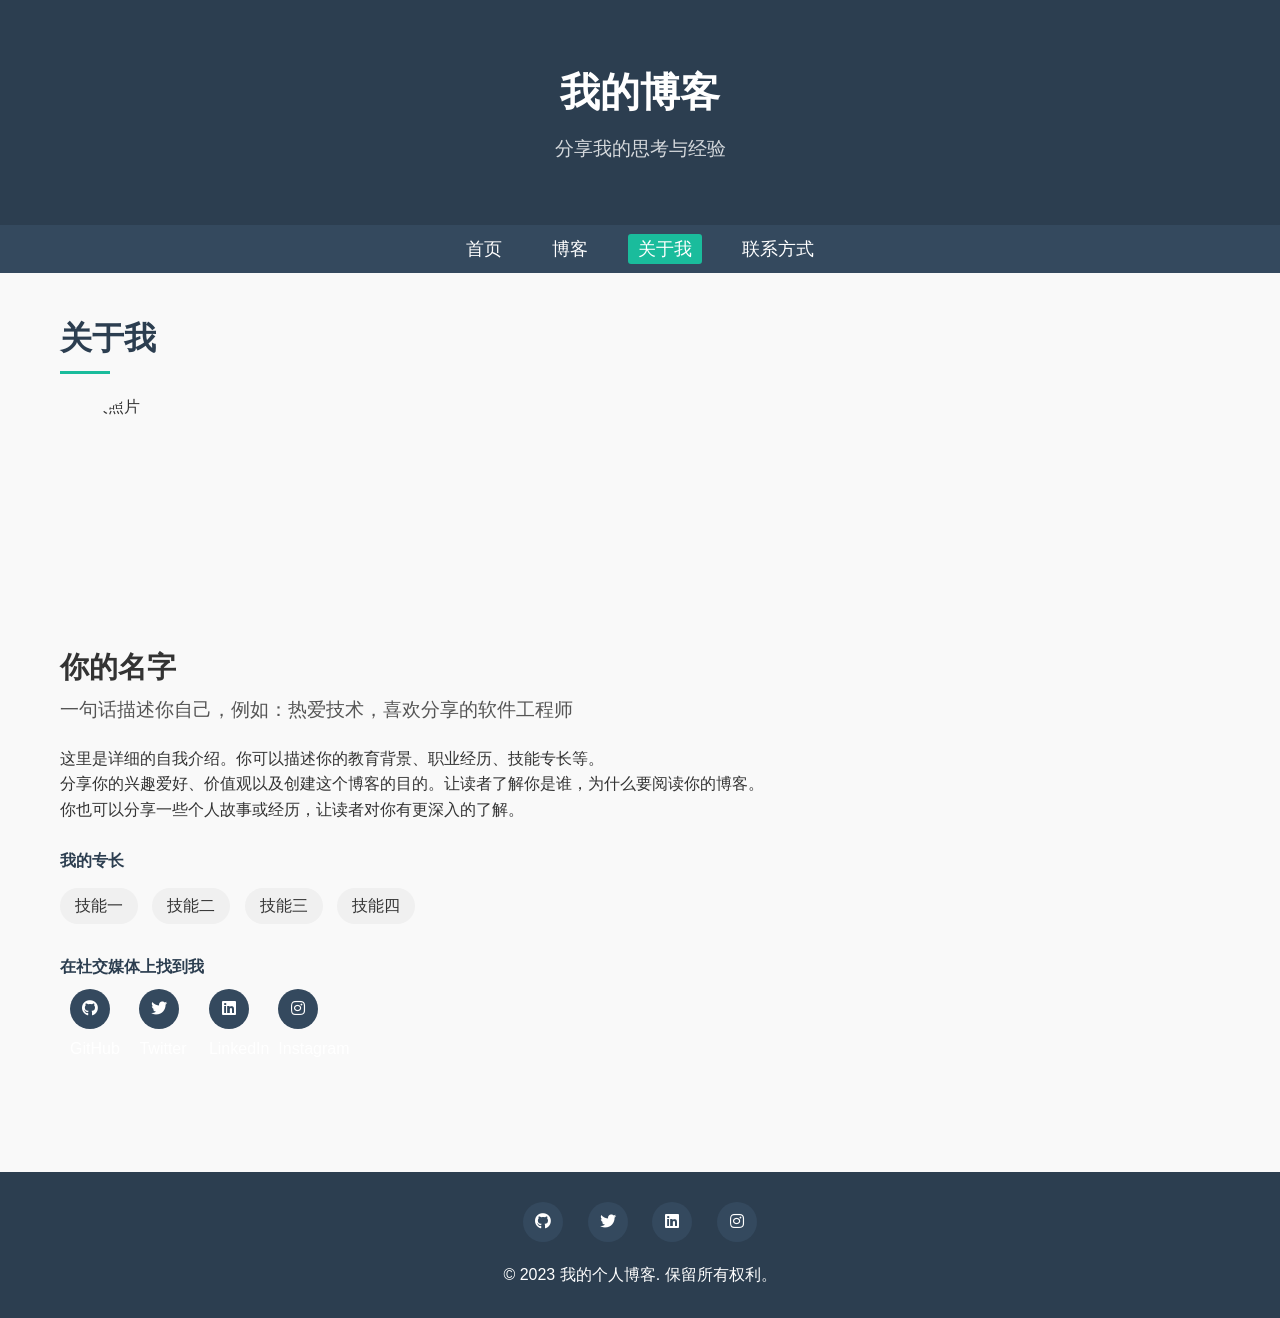
==== about.html @ 9baf67c2 "first commit" ====
<!DOCTYPE html>
<html lang="zh-CN">
<head>
    <meta charset="UTF-8">
    <meta name="viewport" content="width=device-width, initial-scale=1.0">
    <title>我的个人博客 - 关于我</title>
    <link rel="stylesheet" href="css/style.css">
    <link rel="stylesheet" href="https://cdnjs.cloudflare.com/ajax/libs/font-awesome/5.15.3/css/all.min.css">
</head>
<body>
    <header>
        <div class="container">
            <h1>我的博客</h1>
            <p>分享我的思考与经验</p>
        </div>
    </header>
    
    <nav>
        <div class="container">
            <ul>
                <li><a href="index.html">首页</a></li>
                <li><a href="blog.html">博客</a></li>
                <li><a href="about.html" class="active">关于我</a></li>
                <li><a href="contact.html">联系方式</a></li>
            </ul>
        </div>
    </nav>
    
    <main>
        <div class="container">
            <section class="about-page">
                <h2>关于我</h2>
                
                <div class="about-content">
                    <img src="https://via.placeholder.com/300x300" alt="个人照片" class="profile-image">
                    
                    <div class="about-text">
                        <h3>你的名字</h3> <!-- 在这里修改为你的名字 -->
                        <p class="bio">一句话描述你自己，例如：热爱技术，喜欢分享的软件工程师</p> <!-- 在这里修改为你的简介 -->
                        
                        <p>这里是详细的自我介绍。你可以描述你的教育背景、职业经历、技能专长等。</p>
                        <p>分享你的兴趣爱好、价值观以及创建这个博客的目的。让读者了解你是谁，为什么要阅读你的博客。</p>
                        <p>你也可以分享一些个人故事或经历，让读者对你有更深入的了解。</p>
                        
                        <div class="skills">
                            <h4>我的专长</h4>
                            <ul>
                                <li>技能一</li> <!-- 修改为你的技能 -->
                                <li>技能二</li> <!-- 修改为你的技能 -->
                                <li>技能三</li> <!-- 修改为你的技能 -->
                                <li>技能四</li> <!-- 修改为你的技能 -->
                            </ul>
                        </div>
                        
                        <div class="social-links">
                            <h4>在社交媒体上找到我</h4>
                            <a href="#"><i class="fab fa-github"></i> GitHub</a>
                            <a href="#"><i class="fab fa-twitter"></i> Twitter</a>
                            <a href="#"><i class="fab fa-linkedin"></i> LinkedIn</a>
                            <a href="#"><i class="fab fa-instagram"></i> Instagram</a>
                        </div>
                    </div>
                </div>
            </section>
        </div>
    </main>
    
    <footer>
        <div class="container">
            <div class="footer-content">
                <div class="social-links">
                    <a href="#"><i class="fab fa-github"></i></a>
                    <a href="#"><i class="fab fa-twitter"></i></a>
                    <a href="#"><i class="fab fa-linkedin"></i></a>
                    <a href="#"><i class="fab fa-instagram"></i></a>
                </div>
                <p>&copy; 2023 我的个人博客. 保留所有权利。</p>
            </div>
        </div>
    </footer>

    <script src="js/script.js"></script>
</body>
</html>
---- css/style.css ----
/* 基础样式 */
* {
    margin: 0;
    padding: 0;
    box-sizing: border-box;
}

body {
    font-family: 'Segoe UI', Tahoma, Geneva, Verdana, sans-serif;
    line-height: 1.6;
    color: #333;
    background-color: #f9f9f9;
}

a {
    color: #0066cc;
    text-decoration: none;
}

a:hover {
    text-decoration: underline;
    color: #004499;
}

.container {
    max-width: 1200px;
    margin: 0 auto;
    padding: 0 20px;
}

/* 头部样式 */
header {
    background-color: #2c3e50;
    color: white;
    padding: 60px 0;
    text-align: center;
}

header h1 {
    font-size: 2.5rem;
    margin-bottom: 10px;
}

header p {
    font-size: 1.2rem;
    opacity: 0.8;
}

/* 导航栏样式 */
nav {
    background-color: #34495e;
    padding: 10px 0;
    position: sticky;
    top: 0;
    z-index: 100;
}

nav ul {
    list-style: none;
    display: flex;
    justify-content: center;
}

nav ul li {
    margin: 0 15px;
}

nav ul li a {
    color: white;
    font-size: 1.1rem;
    text-decoration: none;
    padding: 5px 10px;
    border-radius: 3px;
    transition: background-color 0.3s;
}

nav ul li a:hover, nav ul li a.active {
    background-color: #1abc9c;
}

/* 主要内容样式 */
main {
    padding: 40px 0;
}

section {
    margin-bottom: 50px;
}

h2 {
    font-size: 2rem;
    margin-bottom: 20px;
    color: #2c3e50;
    position: relative;
    padding-bottom: 10px;
}

h2::after {
    content: "";
    position: absolute;
    bottom: 0;
    left: 0;
    width: 50px;
    height: 3px;
    background-color: #1abc9c;
}

/* 精选文章卡片样式 */
.post-grid {
    display: grid;
    grid-template-columns: repeat(auto-fill, minmax(300px, 1fr));
    gap: 30px;
    margin-top: 30px;
}

.post-card {
    background: white;
    border-radius: 5px;
    overflow: hidden;
    box-shadow: 0 3px 10px rgba(0, 0, 0, 0.1);
    transition: transform 0.3s ease-in-out;
}

.post-card:hover {
    transform: translateY(-5px);
}

.post-card img {
    width: 100%;
    height: 200px;
    object-fit: cover;
}

.post-content {
    padding: 20px;
}

.post-content h3 {
    margin-bottom: 10px;
}

.post-date {
    color: #777;
    font-size: 0.9rem;
    margin-bottom: 10px;
}

.read-more {
    display: inline-block;
    margin-top: 10px;
    color: #1abc9c;
    font-weight: 500;
}

/* 关于我预览样式 */
.about-preview {
    background-color: white;
    border-radius: 5px;
    padding: 30px;
    box-shadow: 0 3px 10px rgba(0, 0, 0, 0.1);
}

.about-content {
    display: flex;
    align-items: center;
    gap: 30px;
    margin-top: 20px;
}

.profile-image {
    width: 150px;
    height: 150px;
    border-radius: 50%;
    object-fit: cover;
}

.btn {
    display: inline-block;
    background-color: #1abc9c;
    color: white;
    padding: 8px 20px;
    border-radius: 3px;
    margin-top: 15px;
    transition: background-color 0.3s;
}

.btn:hover {
    background-color: #16a085;
    text-decoration: none;
}

/* 博客列表样式 */
.post-filters {
    margin-bottom: 30px;
}

.post-filters a {
    margin-right: 15px;
    color: #555;
}

.post-filters a.active {
    color: #1abc9c;
    font-weight: 500;
}

.post-item {
    display: flex;
    background-color: white;
    border-radius: 5px;
    overflow: hidden;
    box-shadow: 0 3px 10px rgba(0, 0, 0, 0.1);
    margin-bottom: 30px;
}

.post-date {
    background-color: #1abc9c;
    color: white;
    padding: 15px;
    text-align: center;
    min-width: 100px;
    display: flex;
    flex-direction: column;
    justify-content: center;
}

.post-date .day {
    font-size: 1.8rem;
    font-weight: bold;
}

.post-date .month {
    font-size: 1rem;
}

.post-date .year {
    font-size: 0.9rem;
    opacity: 0.8;
}

.post-item .post-content {
    padding: 25px;
    flex: 1;
}

.post-meta {
    margin: 10px 0;
    color: #777;
}

.post-meta span {
    margin-right: 15px;
}

/* 分页样式 */
.pagination {
    display: flex;
    justify-content: center;
    margin-top: 40px;
}

.pagination a {
    width: 40px;
    height: 40px;
    line-height: 40px;
    text-align: center;
    border: 1px solid #ddd;
    margin: 0 5px;
    border-radius: 3px;
    color: #555;
    transition: all 0.3s;
}

.pagination a:hover, .pagination a.active {
    background-color: #1abc9c;
    color: white;
    border-color: #1abc9c;
}

.pagination .next {
    width: auto;
    padding: 0 15px;
}

/* 关于页面样式 */
.about-page .about-content {
    flex-direction: column;
    align-items: flex-start;
}

.about-page .profile-image {
    width: 200px;
    height: 200px;
    margin-bottom: 20px;
}

.about-text h3 {
    font-size: 1.8rem;
    margin-bottom: 5px;
}

.about-text .bio {
    font-size: 1.2rem;
    color: #555;
    margin-bottom: 20px;
}

.skills {
    margin: 25px 0;
}

.skills h4, .social-links h4 {
    margin-bottom: 10px;
    color: #2c3e50;
}

.skills ul {
    list-style: none;
}

.skills li {
    display: inline-block;
    background-color: #f0f0f0;
    padding: 5px 15px;
    margin: 5px 10px 5px 0;
    border-radius: 20px;
}

.about-page .social-links a {
    display: inline-block;
    margin-right: 15px;
    margin-bottom: 10px;
}

/* 联系页面样式 */
.contact-content {
    display: grid;
    grid-template-columns: 1fr 2fr;
    gap: 40px;
}

.contact-info ul {
    list-style: none;
    margin: 15px 0 25px;
}

.contact-info li {
    margin-bottom: 15px;
}

.contact-info i {
    width: 25px;
    color: #1abc9c;
}

.contact-form {
    background-color: white;
    padding: 30px;
    border-radius: 5px;
    box-shadow: 0 3px 10px rgba(0, 0, 0, 0.1);
}

.form-group {
    margin-bottom: 20px;
}

.form-group label {
    display: block;
    margin-bottom: 5px;
    font-weight: 500;
}

.form-group input, .form-group textarea {
    width: 100%;
    padding: 10px;
    border: 1px solid #ddd;
    border-radius: 3px;
    font-family: inherit;
}

.form-group textarea {
    resize: vertical;
}

/* 文章页面样式 */
.post-header {
    margin-bottom: 30px;
}

.post-header h2 {
    font-size: 2.5rem;
    margin-bottom: 10px;
}

.post-header .post-meta {
    margin-bottom: 20px;
}

.post-content-full {
    line-height: 1.8;
}

.post-content-full p, .post-content-full ul, .post-content-full ol {
    margin-bottom: 20px;
}

.post-content-full img {
    max-width: 100%;
    height: auto;
    margin: 20px 0;
}

.post-content-full h3 {
    margin-top: 40px;
    margin-bottom: 15px;
}

.post-content-full blockquote {
    border-left: 4px solid #1abc9c;
    padding-left: 20px;
    margin: 20px 0;
    color: #555;
}

.post-footer {
    margin-top: 40px;
    padding-top: 20px;
    border-top: 1px solid #eee;
}

/* 评论区样式 */
.post-comments {
    margin-top: 50px;
}

.post-comments h3 {
    margin-bottom: 20px;
}

.comment {
    background-color: white;
    padding: 20px;
    border-radius: 5px;
    box-shadow: 0 3px 10px rgba(0, 0, 0, 0.1);
    margin-bottom: 20px;
}

.comment-header {
    display: flex;
    justify-content: space-between;
    margin-bottom: 15px;
}

.comment-author {
    font-weight: 500;
}

.comment-date {
    color: #777;
    font-size: 0.9rem;
}

.comment-form {
    background-color: white;
    padding: 30px;
    border-radius: 5px;
    box-shadow: 0 3px 10px rgba(0, 0, 0, 0.1);
    margin-top: 30px;
}

.comment-form h4 {
    margin-bottom: 20px;
}

/* 页脚样式 */
footer {
    background-color: #2c3e50;
    color: white;
    padding: 30px 0;
}

.footer-content {
    display: flex;
    flex-direction: column;
    align-items: center;
    text-align: center;
}

.social-links {
    margin-bottom: 20px;
}

.social-links a {
    display: inline-block;
    width: 40px;
    height: 40px;
    line-height: 40px;
    border-radius: 50%;
    background-color: #34495e;
    color: white;
    text-align: center;
    margin: 0 10px;
    transition: background-color 0.3s;
}

.social-links a:hover {
    background-color: #1abc9c;
}

/* 响应式布局 */
@media (max-width: 768px) {
    nav ul {
        flex-wrap: wrap;
    }
    
    .about-content {
        flex-direction: column;
        align-items: center;
        text-align: center;
    }
    
    .contact-content {
        grid-template-columns: 1fr;
    }
    
    .post-item {
        flex-direction: column;
    }
    
    .post-date {
        padding: 10px;
        flex-direction: row;
        justify-content: center;
        gap: 10px;
    }
    
    .post-date .day, .post-date .month, .post-date .year {
        font-size: 1rem;
    }
}

@media (max-width: 480px) {
    header {
        padding: 30px 0;
    }
    
    header h1 {
        font-size: 2rem;
    }
    
    h2 {
        font-size: 1.5rem;
    }
    
    .post-grid {
        grid-template-columns: 1fr;
    }
}
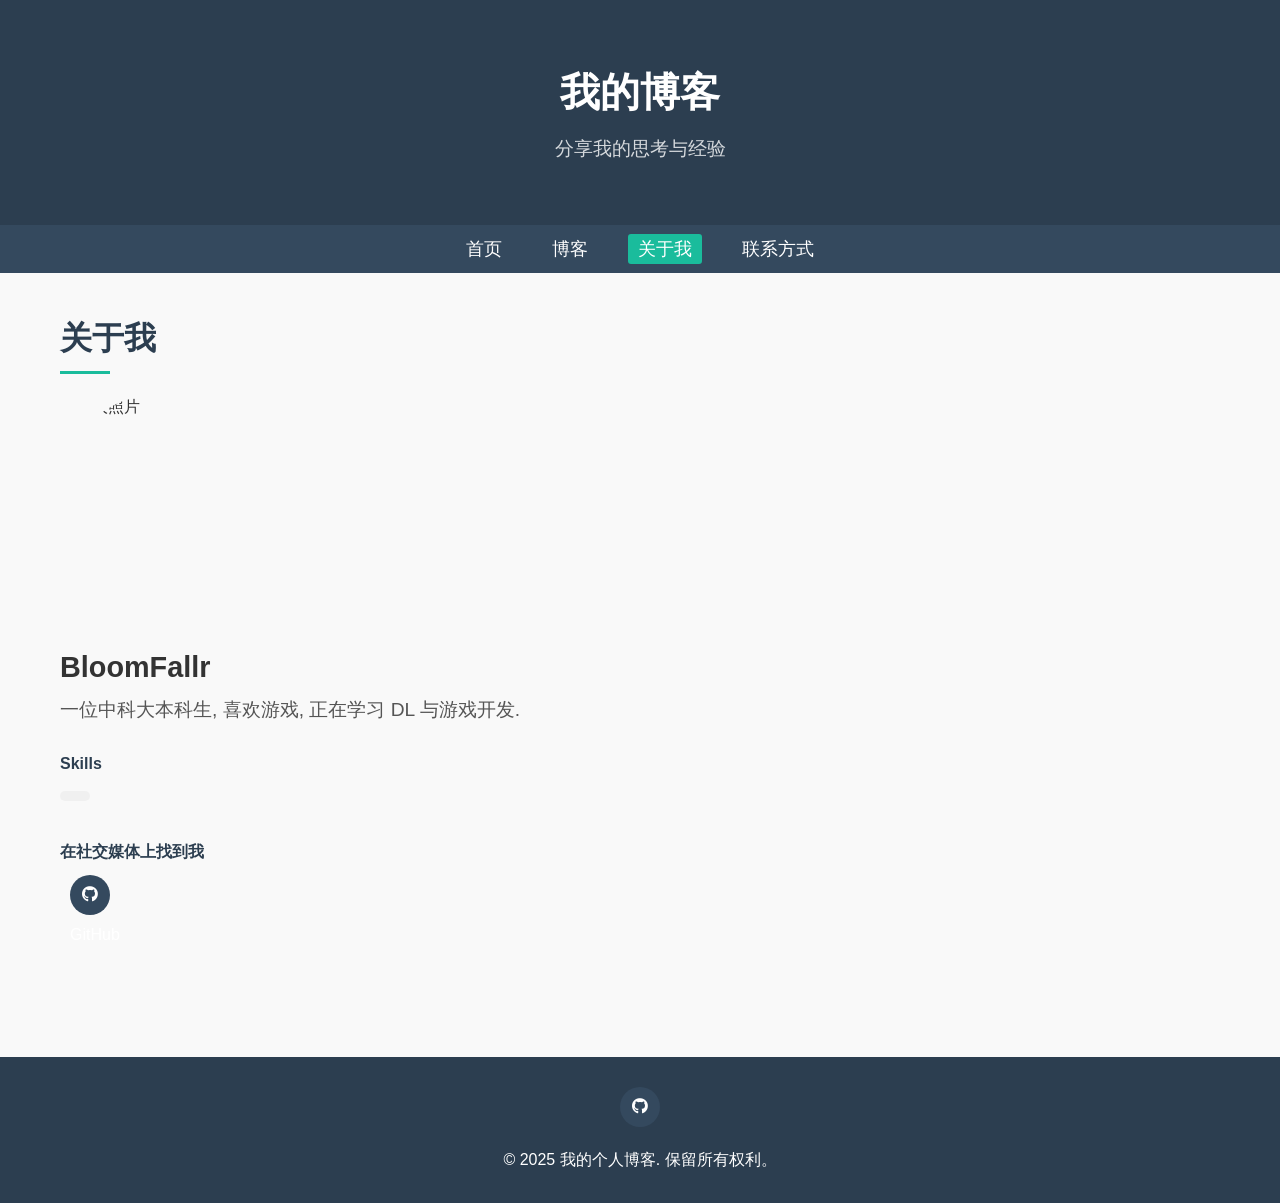
==== commit be6adba2: "update about page" ====
--- a/about.html
+++ b/about.html
@@ -35,29 +35,19 @@
                     <img src="https://via.placeholder.com/300x300" alt="个人照片" class="profile-image">
                     
                     <div class="about-text">
-                        <h3>你的名字</h3> <!-- 在这里修改为你的名字 -->
-                        <p class="bio">一句话描述你自己，例如：热爱技术，喜欢分享的软件工程师</p> <!-- 在这里修改为你的简介 -->
-                        
-                        <p>这里是详细的自我介绍。你可以描述你的教育背景、职业经历、技能专长等。</p>
-                        <p>分享你的兴趣爱好、价值观以及创建这个博客的目的。让读者了解你是谁，为什么要阅读你的博客。</p>
-                        <p>你也可以分享一些个人故事或经历，让读者对你有更深入的了解。</p>
+                        <h3>BloomFallr</h3> <!-- 在这里修改为你的名字 -->
+                        <p class="bio">一位中科大本科生, 喜欢游戏, 正在学习 DL 与游戏开发.</p> <!-- 在这里修改为你的简介 -->
                         
                         <div class="skills">
-                            <h4>我的专长</h4>
+                            <h4>Skills</h4>
                             <ul>
-                                <li>技能一</li> <!-- 修改为你的技能 -->
-                                <li>技能二</li> <!-- 修改为你的技能 -->
-                                <li>技能三</li> <!-- 修改为你的技能 -->
-                                <li>技能四</li> <!-- 修改为你的技能 -->
+                                <li></li> <!-- 修改为你的技能 -->
                             </ul>
                         </div>
                         
                         <div class="social-links">
                             <h4>在社交媒体上找到我</h4>
-                            <a href="#"><i class="fab fa-github"></i> GitHub</a>
-                            <a href="#"><i class="fab fa-twitter"></i> Twitter</a>
-                            <a href="#"><i class="fab fa-linkedin"></i> LinkedIn</a>
-                            <a href="#"><i class="fab fa-instagram"></i> Instagram</a>
+                            <a href="https://github.com/BloomFallr"><i class="fab fa-github"></i> GitHub</a>
                         </div>
                     </div>
                 </div>
@@ -69,12 +59,9 @@
         <div class="container">
             <div class="footer-content">
                 <div class="social-links">
-                    <a href="#"><i class="fab fa-github"></i></a>
-                    <a href="#"><i class="fab fa-twitter"></i></a>
-                    <a href="#"><i class="fab fa-linkedin"></i></a>
-                    <a href="#"><i class="fab fa-instagram"></i></a>
+                    <a href="https://github.com/BloomFallr"><i class="fab fa-github"></i></a>
                 </div>
-                <p>&copy; 2023 我的个人博客. 保留所有权利。</p>
+                <p>&copy; 2025 我的个人博客. 保留所有权利。</p>
             </div>
         </div>
     </footer>
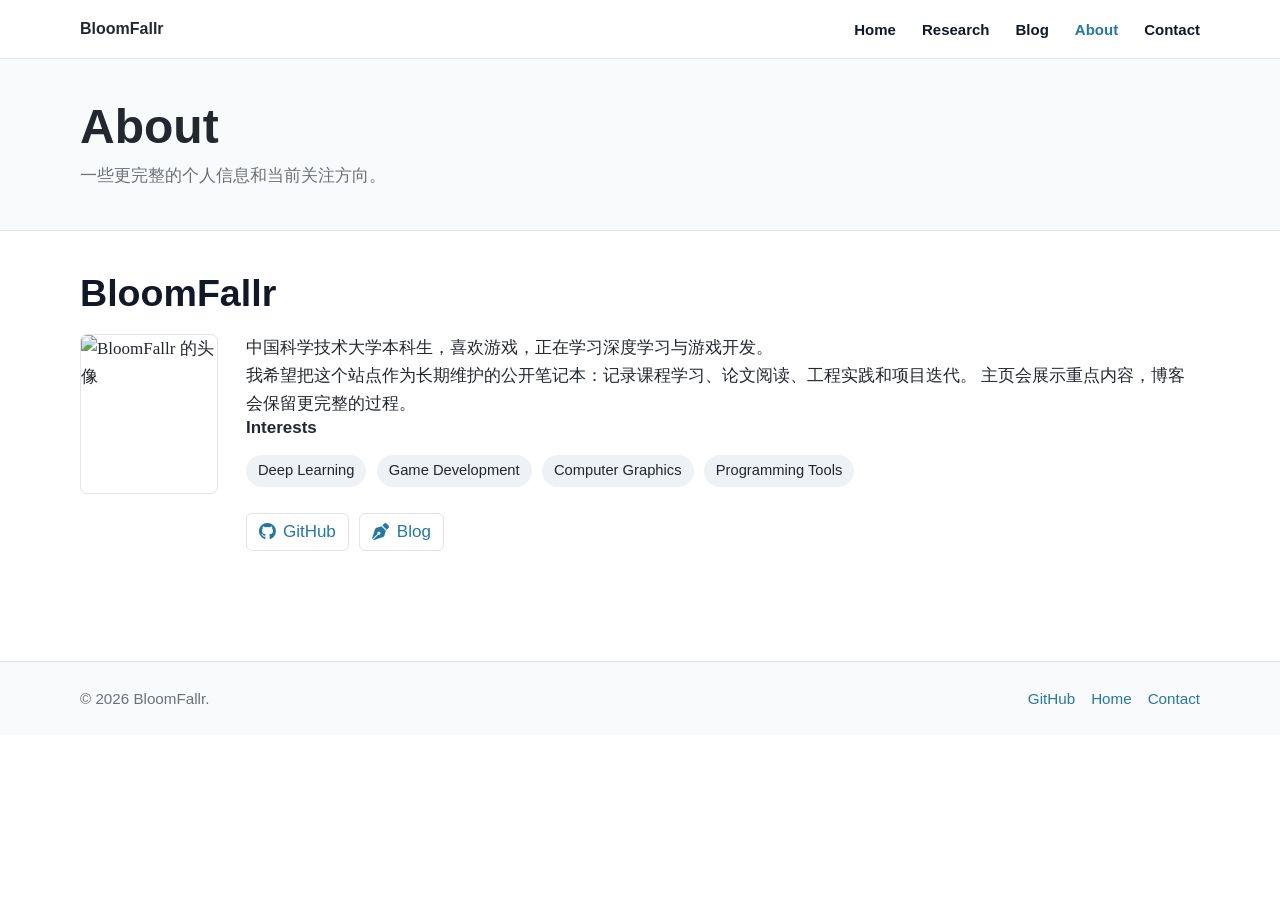
==== commit 540ac5c3: "refactor the whole website" ====
--- a/about.html
+++ b/about.html
@@ -3,65 +3,74 @@
 <head>
     <meta charset="UTF-8">
     <meta name="viewport" content="width=device-width, initial-scale=1.0">
-    <title>我的个人博客 - 关于我</title>
+    <title>About | BloomFallr</title>
+    <meta name="description" content="关于 BloomFallr 的简介、兴趣方向与链接。">
     <link rel="stylesheet" href="css/style.css">
     <link rel="stylesheet" href="https://cdnjs.cloudflare.com/ajax/libs/font-awesome/5.15.3/css/all.min.css">
 </head>
 <body>
-    <header>
-        <div class="container">
-            <h1>我的博客</h1>
-            <p>分享我的思考与经验</p>
-        </div>
-    </header>
-    
-    <nav>
-        <div class="container">
+    <nav class="site-nav" aria-label="Main navigation">
+        <div class="container nav-inner">
+            <a class="brand" href="index.html">BloomFallr</a>
             <ul>
-                <li><a href="index.html">首页</a></li>
-                <li><a href="blog.html">博客</a></li>
-                <li><a href="about.html" class="active">关于我</a></li>
-                <li><a href="contact.html">联系方式</a></li>
+                <li><a href="index.html">Home</a></li>
+                <li><a href="index.html#research">Research</a></li>
+                <li><a href="blog.html">Blog</a></li>
+                <li><a href="about.html" class="active">About</a></li>
+                <li><a href="contact.html">Contact</a></li>
             </ul>
         </div>
     </nav>
-    
+
+    <header>
+        <div class="container">
+            <h1>About</h1>
+            <p>一些更完整的个人信息和当前关注方向。</p>
+        </div>
+    </header>
+
     <main>
         <div class="container">
             <section class="about-page">
-                <h2>关于我</h2>
-                
+                <h2>BloomFallr</h2>
+
                 <div class="about-content">
-                    <img src="https://via.placeholder.com/300x300" alt="个人照片" class="profile-image">
-                    
+                    <img src="https://github.com/BloomFallr.png" alt="BloomFallr 的头像" class="profile-image">
+
                     <div class="about-text">
-                        <h3>BloomFallr</h3> <!-- 在这里修改为你的名字 -->
-                        <p class="bio">一位中科大本科生, 喜欢游戏, 正在学习 DL 与游戏开发.</p> <!-- 在这里修改为你的简介 -->
-                        
+                        <p class="bio">中国科学技术大学本科生，喜欢游戏，正在学习深度学习与游戏开发。</p>
+                        <p>
+                            我希望把这个站点作为长期维护的公开笔记本：记录课程学习、论文阅读、工程实践和项目迭代。
+                            主页会展示重点内容，博客会保留更完整的过程。
+                        </p>
+
                         <div class="skills">
-                            <h4>Skills</h4>
+                            <h4>Interests</h4>
                             <ul>
-                                <li></li> <!-- 修改为你的技能 -->
+                                <li>Deep Learning</li>
+                                <li>Game Development</li>
+                                <li>Computer Graphics</li>
+                                <li>Programming Tools</li>
                             </ul>
                         </div>
-                        
+
                         <div class="social-links">
-                            <h4>在社交媒体上找到我</h4>
-                            <a href="https://github.com/BloomFallr"><i class="fab fa-github"></i> GitHub</a>
+                            <a href="https://github.com/BloomFallr" target="_blank" rel="noopener"><i class="fab fa-github"></i> GitHub</a>
+                            <a href="blog.html"><i class="fas fa-pen-nib"></i> Blog</a>
                         </div>
                     </div>
                 </div>
             </section>
         </div>
     </main>
-    
+
     <footer>
-        <div class="container">
-            <div class="footer-content">
-                <div class="social-links">
-                    <a href="https://github.com/BloomFallr"><i class="fab fa-github"></i></a>
-                </div>
-                <p>&copy; 2025 我的个人博客. 保留所有权利。</p>
+        <div class="container footer-content">
+            <p>&copy; 2026 BloomFallr.</p>
+            <div class="footer-links">
+                <a href="https://github.com/BloomFallr" target="_blank" rel="noopener">GitHub</a>
+                <a href="index.html">Home</a>
+                <a href="contact.html">Contact</a>
             </div>
         </div>
     </footer>
--- a/css/style.css
+++ b/css/style.css
@@ -1,558 +1,802 @@
-/* 基础样式 */
 * {
+    box-sizing: border-box;
     margin: 0;
     padding: 0;
-    box-sizing: border-box;
+}
+
+:root {
+    --ink: #23272f;
+    --muted: #6c7179;
+    --soft: #eef2f5;
+    --line: #dfe5ea;
+    --link: #2477a8;
+    --link-dark: #185a80;
+    --accent: #2d6a4f;
+    --paper: #ffffff;
+    --wash: #f8fafb;
+    --date: #315f8c;
+}
+
+html {
+    scroll-behavior: smooth;
 }
 
 body {
-    font-family: 'Segoe UI', Tahoma, Geneva, Verdana, sans-serif;
-    line-height: 1.6;
-    color: #333;
-    background-color: #f9f9f9;
+    min-width: 320px;
+    color: var(--ink);
+    background: var(--paper);
+    font-family: Georgia, "Times New Roman", "Noto Serif SC", "Songti SC", serif;
+    font-size: 17px;
+    line-height: 1.65;
 }
 
 a {
-    color: #0066cc;
+    color: var(--link);
     text-decoration: none;
 }
 
-a:hover {
+a:hover,
+a:focus {
+    color: var(--link-dark);
     text-decoration: underline;
-    color: #004499;
+}
+
+img {
+    max-width: 100%;
+    display: block;
 }
 
 .container {
-    max-width: 1200px;
+    width: min(100% - 40px, 1120px);
     margin: 0 auto;
-    padding: 0 20px;
-}
-
-/* 头部样式 */
-header {
-    background-color: #2c3e50;
-    color: white;
-    padding: 60px 0;
-    text-align: center;
-}
-
-header h1 {
-    font-size: 2.5rem;
-    margin-bottom: 10px;
-}
-
-header p {
-    font-size: 1.2rem;
-    opacity: 0.8;
-}
-
-/* 导航栏样式 */
+}
+
+.site-nav,
 nav {
-    background-color: #34495e;
-    padding: 10px 0;
     position: sticky;
     top: 0;
     z-index: 100;
+    border-bottom: 1px solid var(--line);
+    background: rgba(255, 255, 255, 0.96);
+    backdrop-filter: blur(12px);
+}
+
+.nav-inner,
+nav .container {
+    min-height: 58px;
+    display: flex;
+    align-items: center;
+    justify-content: space-between;
+    gap: 24px;
+}
+
+.brand {
+    color: var(--ink);
+    font-family: "Segoe UI", Arial, sans-serif;
+    font-size: 16px;
+    font-weight: 700;
+    letter-spacing: 0;
 }
 
 nav ul {
     list-style: none;
     display: flex;
+    align-items: center;
+    justify-content: flex-end;
+    flex-wrap: wrap;
+    gap: 8px 26px;
+}
+
+nav li {
+    line-height: 1;
+}
+
+nav a {
+    display: inline-flex;
+    align-items: center;
+    min-height: 38px;
+    color: #111827;
+    font-family: "Segoe UI", Arial, sans-serif;
+    font-size: 15px;
+    font-weight: 600;
+}
+
+nav a.active {
+    color: var(--link);
+}
+
+header {
+    border-bottom: 1px solid var(--line);
+    background: var(--wash);
+    padding: 40px 0;
+}
+
+header h1 {
+    color: var(--ink);
+    font-family: "Segoe UI", Arial, sans-serif;
+    font-size: clamp(2rem, 4vw, 3rem);
+    line-height: 1.15;
+    margin-bottom: 8px;
+}
+
+header p {
+    color: var(--muted);
+    font-family: "Segoe UI", Arial, sans-serif;
+    font-size: 1.05rem;
+}
+
+main {
+    padding: 40px 0 54px;
+}
+
+.academic-home {
+    padding-top: 42px;
+}
+
+.profile-section {
+    display: grid;
+    grid-template-columns: 180px minmax(0, 1fr);
+    gap: 34px;
+    align-items: start;
+    margin-bottom: 42px;
+}
+
+.portrait-wrap {
+    width: 180px;
+    padding: 6px;
+    border: 1px solid var(--line);
+    border-radius: 7px;
+    background: var(--paper);
+}
+
+.portrait {
+    width: 100%;
+    aspect-ratio: 1;
+    object-fit: cover;
+    border-radius: 4px;
+    background: var(--soft);
+}
+
+.profile-copy {
+    padding-top: 16px;
+}
+
+.eyebrow {
+    color: var(--accent);
+    font-family: "Segoe UI", Arial, sans-serif;
+    font-size: 0.85rem;
+    font-weight: 700;
+    text-transform: uppercase;
+    margin-bottom: 4px;
+}
+
+h1,
+h2,
+h3,
+h4 {
+    color: var(--ink);
+    font-family: "Segoe UI", Arial, "Noto Sans SC", sans-serif;
+    line-height: 1.2;
+    letter-spacing: 0;
+}
+
+h1 {
+    color: #3583ad;
+    font-size: clamp(2.4rem, 6vw, 4.2rem);
+    font-weight: 750;
+    margin-bottom: 6px;
+}
+
+.role {
+    color: var(--muted);
+    font-family: "Segoe UI", Arial, "Noto Sans SC", sans-serif;
+    font-size: 1.15rem;
+    margin-bottom: 10px;
+}
+
+.profile-links {
+    display: flex;
+    align-items: center;
+    flex-wrap: wrap;
+    gap: 7px;
+    margin: 10px 0 20px;
+}
+
+.profile-links a {
+    width: 32px;
+    height: 32px;
+    display: inline-flex;
+    align-items: center;
     justify-content: center;
-}
-
-nav ul li {
-    margin: 0 15px;
-}
-
-nav ul li a {
-    color: white;
-    font-size: 1.1rem;
+    border-radius: 6px;
+    color: #ffffff;
+    background: #3583ad;
+    font-size: 17px;
+}
+
+.profile-links a:hover,
+.profile-links a:focus {
+    background: var(--link-dark);
     text-decoration: none;
-    padding: 5px 10px;
-    border-radius: 3px;
-    transition: background-color 0.3s;
-}
-
-nav ul li a:hover, nav ul li a.active {
-    background-color: #1abc9c;
-}
-
-/* 主要内容样式 */
-main {
-    padding: 40px 0;
+}
+
+.profile-copy p {
+    max-width: 920px;
+    color: #555c64;
+    margin-bottom: 13px;
+}
+
+.section-block {
+    margin-top: 28px;
+    padding-top: 8px;
 }
 
 section {
-    margin-bottom: 50px;
+    margin-bottom: 42px;
 }
 
 h2 {
-    font-size: 2rem;
-    margin-bottom: 20px;
-    color: #2c3e50;
-    position: relative;
-    padding-bottom: 10px;
-}
-
-h2::after {
+    color: #111827;
+    font-size: clamp(1.75rem, 3vw, 2.35rem);
+    font-weight: 750;
+    margin-bottom: 12px;
+}
+
+.section-note {
+    color: var(--muted);
+    margin-bottom: 12px;
+}
+
+.news-list,
+.writing-list {
+    display: grid;
+    gap: 7px;
+}
+
+.news-item,
+.writing-item {
+    display: grid;
+    grid-template-columns: 108px minmax(0, 1fr);
+    gap: 16px;
+    align-items: baseline;
+}
+
+.news-item time {
+    display: inline-flex;
+    align-items: center;
+    justify-content: center;
+    width: 88px;
+    min-height: 28px;
+    border-radius: 4px;
+    color: #ffffff;
+    background: var(--date);
+    font-family: "Segoe UI", Arial, sans-serif;
+    font-size: 0.92rem;
+    font-weight: 700;
+}
+
+.news-item p,
+.writing-item p {
+    color: #5c626a;
+}
+
+.focus-list {
+    display: grid;
+    gap: 22px;
+    margin-top: 16px;
+}
+
+.focus-item {
+    display: grid;
+    grid-template-columns: 300px minmax(0, 1fr);
+    gap: 26px;
+    align-items: start;
+}
+
+.focus-thumb {
+    min-height: 150px;
+    display: flex;
+    align-items: center;
+    justify-content: center;
+    overflow: hidden;
+    border: 1px solid var(--line);
+    border-radius: 7px;
+    color: rgba(255, 255, 255, 0.92);
+    font-family: "Segoe UI", Arial, sans-serif;
+    font-size: 2.5rem;
+    font-weight: 800;
+}
+
+.dl-thumb {
+    background:
+        linear-gradient(135deg, rgba(36, 119, 168, 0.92), rgba(45, 106, 79, 0.88)),
+        repeating-linear-gradient(90deg, transparent 0 18px, rgba(255, 255, 255, 0.22) 18px 20px);
+}
+
+.game-thumb {
+    background:
+        linear-gradient(135deg, rgba(99, 102, 241, 0.86), rgba(217, 119, 6, 0.78)),
+        radial-gradient(circle at 30% 35%, rgba(255, 255, 255, 0.36), transparent 28%);
+}
+
+.focus-item h3,
+.writing-item h3 {
+    font-size: 1.18rem;
+    margin-bottom: 4px;
+}
+
+.meta {
+    color: var(--muted);
+    font-style: italic;
+    margin-bottom: 6px;
+}
+
+.item-links {
+    display: flex;
+    flex-wrap: wrap;
+    gap: 0;
+    margin-top: 8px;
+}
+
+.item-links a {
+    font-family: "Segoe UI", Arial, sans-serif;
+}
+
+.item-links a::after {
+    content: "|";
+    color: #98a1aa;
+    padding: 0 9px;
+}
+
+.item-links a:last-child::after {
     content: "";
-    position: absolute;
-    bottom: 0;
-    left: 0;
-    width: 50px;
-    height: 3px;
-    background-color: #1abc9c;
-}
-
-/* 精选文章卡片样式 */
+    padding: 0;
+}
+
+.writing-item time {
+    color: var(--muted);
+    font-family: "Segoe UI", Arial, sans-serif;
+    font-size: 0.95rem;
+}
+
+footer {
+    border-top: 1px solid var(--line);
+    background: var(--wash);
+    color: var(--muted);
+    padding: 24px 0;
+}
+
+.footer-content {
+    display: flex;
+    align-items: center;
+    justify-content: space-between;
+    gap: 18px;
+    font-family: "Segoe UI", Arial, sans-serif;
+    font-size: 0.95rem;
+}
+
+.footer-links {
+    display: flex;
+    flex-wrap: wrap;
+    gap: 16px;
+}
+
+.social-links {
+    display: flex;
+    flex-wrap: wrap;
+    gap: 10px;
+    margin: 14px 0;
+}
+
+.social-links a {
+    display: inline-flex;
+    align-items: center;
+    justify-content: center;
+    gap: 8px;
+    min-height: 38px;
+    padding: 0 12px;
+    border: 1px solid var(--line);
+    border-radius: 6px;
+    background: #ffffff;
+    font-family: "Segoe UI", Arial, sans-serif;
+}
+
 .post-grid {
     display: grid;
-    grid-template-columns: repeat(auto-fill, minmax(300px, 1fr));
-    gap: 30px;
-    margin-top: 30px;
+    grid-template-columns: repeat(auto-fit, minmax(260px, 1fr));
+    gap: 22px;
+    margin-top: 20px;
+}
+
+.post-card,
+.about-preview,
+.contact-form,
+.comment,
+.comment-form {
+    border: 1px solid var(--line);
+    border-radius: 7px;
+    background: var(--paper);
+    box-shadow: 0 8px 24px rgba(17, 24, 39, 0.05);
 }
 
 .post-card {
-    background: white;
-    border-radius: 5px;
     overflow: hidden;
-    box-shadow: 0 3px 10px rgba(0, 0, 0, 0.1);
-    transition: transform 0.3s ease-in-out;
-}
-
-.post-card:hover {
-    transform: translateY(-5px);
 }
 
 .post-card img {
     width: 100%;
-    height: 200px;
+    height: 190px;
     object-fit: cover;
 }
 
-.post-content {
-    padding: 20px;
+.post-content,
+.contact-form,
+.comment,
+.comment-form,
+.about-preview {
+    padding: 22px;
 }
 
 .post-content h3 {
-    margin-bottom: 10px;
+    margin-bottom: 8px;
 }
 
 .post-date {
-    color: #777;
-    font-size: 0.9rem;
-    margin-bottom: 10px;
-}
-
-.read-more {
-    display: inline-block;
-    margin-top: 10px;
-    color: #1abc9c;
-    font-weight: 500;
-}
-
-/* 关于我预览样式 */
-.about-preview {
-    background-color: white;
-    border-radius: 5px;
-    padding: 30px;
-    box-shadow: 0 3px 10px rgba(0, 0, 0, 0.1);
+    color: var(--muted);
+    font-family: "Segoe UI", Arial, sans-serif;
+    font-size: 0.95rem;
+    margin-bottom: 8px;
+}
+
+.read-more,
+.btn {
+    display: inline-flex;
+    align-items: center;
+    justify-content: center;
+    min-height: 38px;
+    border: 0;
+    border-radius: 6px;
+    color: #ffffff;
+    background: var(--link);
+    padding: 0 16px;
+    font-family: "Segoe UI", Arial, sans-serif;
+    font-size: 0.95rem;
+    font-weight: 700;
+    cursor: pointer;
+}
+
+.read-more:hover,
+.btn:hover {
+    color: #ffffff;
+    background: var(--link-dark);
+    text-decoration: none;
 }
 
 .about-content {
     display: flex;
-    align-items: center;
-    gap: 30px;
-    margin-top: 20px;
+    align-items: flex-start;
+    gap: 28px;
+    margin-top: 18px;
 }
 
 .profile-image {
-    width: 150px;
-    height: 150px;
-    border-radius: 50%;
+    width: 160px;
+    height: 160px;
+    border-radius: 7px;
     object-fit: cover;
-}
-
-.btn {
-    display: inline-block;
-    background-color: #1abc9c;
-    color: white;
-    padding: 8px 20px;
-    border-radius: 3px;
-    margin-top: 15px;
-    transition: background-color 0.3s;
-}
-
-.btn:hover {
-    background-color: #16a085;
-    text-decoration: none;
-}
-
-/* 博客列表样式 */
+    border: 1px solid var(--line);
+}
+
 .post-filters {
-    margin-bottom: 30px;
+    margin-bottom: 24px;
+    color: var(--muted);
 }
 
 .post-filters a {
-    margin-right: 15px;
-    color: #555;
+    margin-left: 10px;
 }
 
 .post-filters a.active {
-    color: #1abc9c;
-    font-weight: 500;
+    color: var(--link-dark);
+    font-weight: 700;
+}
+
+.post-list {
+    display: grid;
+    gap: 18px;
 }
 
 .post-item {
-    display: flex;
-    background-color: white;
-    border-radius: 5px;
+    display: grid;
+    grid-template-columns: 108px minmax(0, 1fr);
+    border: 1px solid var(--line);
+    border-radius: 7px;
+    background: var(--paper);
     overflow: hidden;
-    box-shadow: 0 3px 10px rgba(0, 0, 0, 0.1);
-    margin-bottom: 30px;
-}
-
-.post-date {
-    background-color: #1abc9c;
-    color: white;
-    padding: 15px;
-    text-align: center;
-    min-width: 100px;
+}
+
+.post-item .post-date {
+    min-height: 100%;
     display: flex;
     flex-direction: column;
+    align-items: center;
     justify-content: center;
+    gap: 0;
+    color: #ffffff;
+    background: var(--date);
+    margin: 0;
+    padding: 14px;
 }
 
 .post-date .day {
     font-size: 1.8rem;
-    font-weight: bold;
-}
-
-.post-date .month {
-    font-size: 1rem;
-}
-
+    font-weight: 800;
+}
+
+.post-date .month,
 .post-date .year {
-    font-size: 0.9rem;
-    opacity: 0.8;
-}
-
-.post-item .post-content {
-    padding: 25px;
-    flex: 1;
+    font-size: 0.92rem;
 }
 
 .post-meta {
-    margin: 10px 0;
-    color: #777;
+    color: var(--muted);
+    font-family: "Segoe UI", Arial, sans-serif;
+    font-size: 0.94rem;
+    margin: 8px 0;
 }
 
 .post-meta span {
-    margin-right: 15px;
-}
-
-/* 分页样式 */
+    margin-right: 14px;
+}
+
 .pagination {
     display: flex;
     justify-content: center;
-    margin-top: 40px;
+    flex-wrap: wrap;
+    gap: 8px;
+    margin-top: 30px;
 }
 
 .pagination a {
-    width: 40px;
-    height: 40px;
-    line-height: 40px;
-    text-align: center;
-    border: 1px solid #ddd;
-    margin: 0 5px;
-    border-radius: 3px;
-    color: #555;
-    transition: all 0.3s;
-}
-
-.pagination a:hover, .pagination a.active {
-    background-color: #1abc9c;
-    color: white;
-    border-color: #1abc9c;
-}
-
-.pagination .next {
-    width: auto;
-    padding: 0 15px;
-}
-
-/* 关于页面样式 */
-.about-page .about-content {
-    flex-direction: column;
-    align-items: flex-start;
-}
-
-.about-page .profile-image {
-    width: 200px;
-    height: 200px;
-    margin-bottom: 20px;
-}
-
-.about-text h3 {
-    font-size: 1.8rem;
-    margin-bottom: 5px;
-}
-
-.about-text .bio {
-    font-size: 1.2rem;
-    color: #555;
-    margin-bottom: 20px;
-}
-
-.skills {
-    margin: 25px 0;
-}
-
-.skills h4, .social-links h4 {
-    margin-bottom: 10px;
-    color: #2c3e50;
-}
-
+    min-width: 38px;
+    min-height: 38px;
+    display: inline-flex;
+    align-items: center;
+    justify-content: center;
+    border: 1px solid var(--line);
+    border-radius: 6px;
+    background: #ffffff;
+    font-family: "Segoe UI", Arial, sans-serif;
+}
+
+.pagination a.active,
+.pagination a:hover {
+    color: #ffffff;
+    background: var(--link);
+    text-decoration: none;
+}
+
+.contact-content {
+    display: grid;
+    grid-template-columns: minmax(220px, 0.8fr) minmax(300px, 1.2fr);
+    gap: 34px;
+}
+
+.contact-info ul,
 .skills ul {
     list-style: none;
+    margin: 12px 0 22px;
+}
+
+.contact-info li {
+    margin-bottom: 12px;
 }
 
 .skills li {
-    display: inline-block;
-    background-color: #f0f0f0;
-    padding: 5px 15px;
-    margin: 5px 10px 5px 0;
-    border-radius: 20px;
-}
-
-.about-page .social-links a {
-    display: inline-block;
-    margin-right: 15px;
-    margin-bottom: 10px;
-}
-
-/* 联系页面样式 */
-.contact-content {
-    display: grid;
-    grid-template-columns: 1fr 2fr;
-    gap: 40px;
-}
-
-.contact-info ul {
-    list-style: none;
-    margin: 15px 0 25px;
-}
-
-.contact-info li {
-    margin-bottom: 15px;
-}
-
-.contact-info i {
-    width: 25px;
-    color: #1abc9c;
-}
-
-.contact-form {
-    background-color: white;
-    padding: 30px;
-    border-radius: 5px;
-    box-shadow: 0 3px 10px rgba(0, 0, 0, 0.1);
+    display: inline-flex;
+    align-items: center;
+    min-height: 32px;
+    padding: 0 12px;
+    border-radius: 999px;
+    background: var(--soft);
+    margin: 4px 6px 4px 0;
+    font-family: "Segoe UI", Arial, sans-serif;
+    font-size: 0.92rem;
 }
 
 .form-group {
-    margin-bottom: 20px;
+    margin-bottom: 16px;
 }
 
 .form-group label {
     display: block;
     margin-bottom: 5px;
-    font-weight: 500;
-}
-
-.form-group input, .form-group textarea {
+    color: var(--ink);
+    font-family: "Segoe UI", Arial, sans-serif;
+    font-weight: 700;
+}
+
+.form-group input,
+.form-group textarea {
     width: 100%;
-    padding: 10px;
-    border: 1px solid #ddd;
-    border-radius: 3px;
-    font-family: inherit;
+    border: 1px solid var(--line);
+    border-radius: 6px;
+    padding: 10px 12px;
+    font: inherit;
+    background: #ffffff;
 }
 
 .form-group textarea {
     resize: vertical;
 }
 
-/* 文章页面样式 */
 .post-header {
-    margin-bottom: 30px;
+    margin-bottom: 24px;
 }
 
 .post-header h2 {
-    font-size: 2.5rem;
+    font-size: clamp(2rem, 4vw, 3rem);
+}
+
+.post-content-full {
+    max-width: 860px;
+}
+
+.post-content-full p,
+.post-content-full ul,
+.post-content-full ol,
+.post-content-full blockquote {
+    margin-bottom: 18px;
+}
+
+.post-content-full ul,
+.post-content-full ol {
+    padding-left: 26px;
+}
+
+.post-content-full img {
+    width: 100%;
+    height: auto;
+    border: 1px solid var(--line);
+    border-radius: 7px;
+    margin: 20px 0;
+}
+
+.post-content-full h3 {
+    margin: 34px 0 12px;
+}
+
+.post-content-full blockquote {
+    border-left: 4px solid var(--link);
+    padding: 10px 0 10px 18px;
+    color: var(--muted);
+    background: var(--wash);
+}
+
+.post-footer {
+    margin-top: 32px;
+    padding-top: 18px;
+    border-top: 1px solid var(--line);
+}
+
+.post-comments {
+    margin-top: 44px;
+}
+
+.comment-header {
+    display: flex;
+    justify-content: space-between;
+    gap: 12px;
     margin-bottom: 10px;
-}
-
-.post-header .post-meta {
-    margin-bottom: 20px;
-}
-
-.post-content-full {
-    line-height: 1.8;
-}
-
-.post-content-full p, .post-content-full ul, .post-content-full ol {
-    margin-bottom: 20px;
-}
-
-.post-content-full img {
-    max-width: 100%;
-    height: auto;
-    margin: 20px 0;
-}
-
-.post-content-full h3 {
-    margin-top: 40px;
-    margin-bottom: 15px;
-}
-
-.post-content-full blockquote {
-    border-left: 4px solid #1abc9c;
-    padding-left: 20px;
-    margin: 20px 0;
-    color: #555;
-}
-
-.post-footer {
-    margin-top: 40px;
-    padding-top: 20px;
-    border-top: 1px solid #eee;
-}
-
-/* 评论区样式 */
-.post-comments {
-    margin-top: 50px;
-}
-
-.post-comments h3 {
-    margin-bottom: 20px;
-}
-
-.comment {
-    background-color: white;
-    padding: 20px;
-    border-radius: 5px;
-    box-shadow: 0 3px 10px rgba(0, 0, 0, 0.1);
-    margin-bottom: 20px;
-}
-
-.comment-header {
-    display: flex;
-    justify-content: space-between;
-    margin-bottom: 15px;
+    font-family: "Segoe UI", Arial, sans-serif;
 }
 
 .comment-author {
-    font-weight: 500;
+    font-weight: 700;
 }
 
 .comment-date {
-    color: #777;
-    font-size: 0.9rem;
-}
-
-.comment-form {
-    background-color: white;
-    padding: 30px;
-    border-radius: 5px;
-    box-shadow: 0 3px 10px rgba(0, 0, 0, 0.1);
-    margin-top: 30px;
-}
-
-.comment-form h4 {
-    margin-bottom: 20px;
-}
-
-/* 页脚样式 */
-footer {
-    background-color: #2c3e50;
-    color: white;
-    padding: 30px 0;
-}
-
-.footer-content {
-    display: flex;
-    flex-direction: column;
-    align-items: center;
-    text-align: center;
-}
-
-.social-links {
-    margin-bottom: 20px;
-}
-
-.social-links a {
-    display: inline-block;
-    width: 40px;
-    height: 40px;
-    line-height: 40px;
+    color: var(--muted);
+}
+
+.scroll-to-top {
+    position: fixed;
+    right: 20px;
+    bottom: 20px;
+    width: 42px;
+    height: 42px;
+    border: 0;
     border-radius: 50%;
-    background-color: #34495e;
-    color: white;
-    text-align: center;
-    margin: 0 10px;
-    transition: background-color 0.3s;
-}
-
-.social-links a:hover {
-    background-color: #1abc9c;
-}
-
-/* 响应式布局 */
-@media (max-width: 768px) {
+    color: #ffffff;
+    background: var(--link);
+    font-size: 20px;
+    cursor: pointer;
+    box-shadow: 0 10px 22px rgba(17, 24, 39, 0.18);
+}
+
+@media (max-width: 820px) {
+    .nav-inner,
+    nav .container {
+        align-items: flex-start;
+        flex-direction: column;
+        padding-top: 10px;
+        padding-bottom: 10px;
+        gap: 4px;
+    }
+
     nav ul {
-        flex-wrap: wrap;
-    }
-    
+        justify-content: flex-start;
+        gap: 2px 18px;
+    }
+
+    .profile-section,
+    .focus-item,
+    .contact-content {
+        grid-template-columns: 1fr;
+    }
+
+    .profile-copy {
+        padding-top: 0;
+    }
+
+    .focus-thumb {
+        min-height: 130px;
+    }
+
     .about-content {
         flex-direction: column;
-        align-items: center;
-        text-align: center;
-    }
-    
-    .contact-content {
+    }
+}
+
+@media (max-width: 560px) {
+    body {
+        font-size: 16px;
+    }
+
+    .container {
+        width: min(100% - 28px, 1120px);
+    }
+
+    .academic-home {
+        padding-top: 26px;
+    }
+
+    .profile-section {
+        gap: 22px;
+        margin-bottom: 30px;
+    }
+
+    .portrait-wrap {
+        width: 142px;
+    }
+
+    .news-item,
+    .writing-item,
+    .post-item {
         grid-template-columns: 1fr;
-    }
-    
-    .post-item {
+        gap: 8px;
+    }
+
+    .news-item time {
+        width: fit-content;
+        padding: 0 10px;
+    }
+
+    .post-item .post-date {
+        min-height: auto;
+        flex-direction: row;
+        justify-content: flex-start;
+        gap: 8px;
+    }
+
+    .post-date .day,
+    .post-date .month,
+    .post-date .year {
+        font-size: 1rem;
+    }
+
+    .footer-content {
+        align-items: flex-start;
         flex-direction: column;
     }
-    
-    .post-date {
-        padding: 10px;
-        flex-direction: row;
-        justify-content: center;
-        gap: 10px;
-    }
-    
-    .post-date .day, .post-date .month, .post-date .year {
-        font-size: 1rem;
-    }
-}
-
-@media (max-width: 480px) {
-    header {
-        padding: 30px 0;
-    }
-    
-    header h1 {
-        font-size: 2rem;
-    }
-    
-    h2 {
-        font-size: 1.5rem;
-    }
-    
-    .post-grid {
-        grid-template-columns: 1fr;
-    }
-}+}
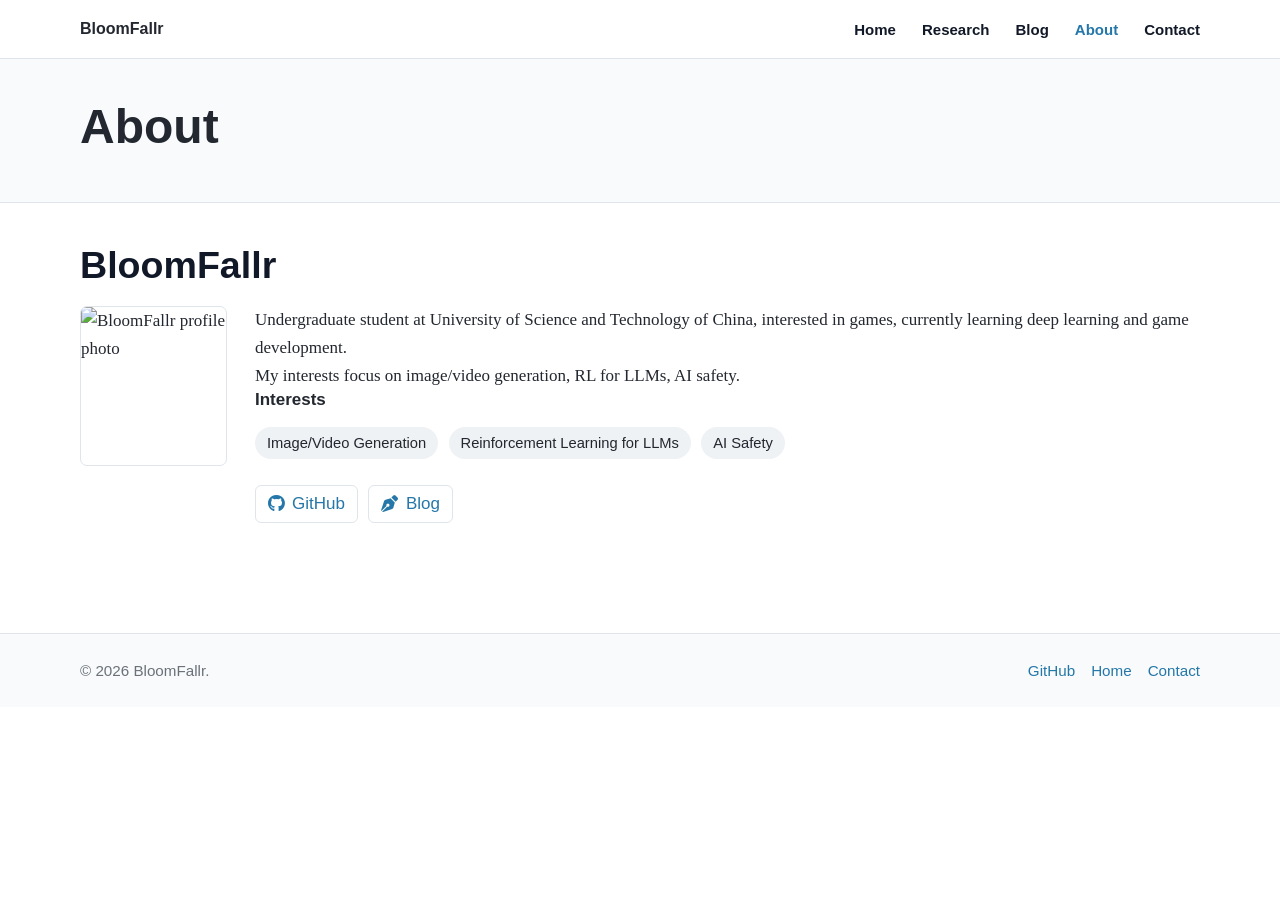
==== commit 7cdea18e: "removing redundant files" ====
--- a/about.html
+++ b/about.html
@@ -1,10 +1,10 @@
 <!DOCTYPE html>
-<html lang="zh-CN">
+<html lang="en">
 <head>
     <meta charset="UTF-8">
     <meta name="viewport" content="width=device-width, initial-scale=1.0">
     <title>About | BloomFallr</title>
-    <meta name="description" content="关于 BloomFallr 的简介、兴趣方向与链接。">
+    <meta name="description" content="BloomFallr's about page">
     <link rel="stylesheet" href="css/style.css">
     <link rel="stylesheet" href="https://cdnjs.cloudflare.com/ajax/libs/font-awesome/5.15.3/css/all.min.css">
 </head>
@@ -25,7 +25,7 @@
     <header>
         <div class="container">
             <h1>About</h1>
-            <p>一些更完整的个人信息和当前关注方向。</p>
+            <p></p>
         </div>
     </header>
 
@@ -35,22 +35,20 @@
                 <h2>BloomFallr</h2>
 
                 <div class="about-content">
-                    <img src="https://github.com/BloomFallr.png" alt="BloomFallr 的头像" class="profile-image">
+                    <img src="https://github.com/BloomFallr.png" alt="BloomFallr profile photo" class="profile-image">
 
                     <div class="about-text">
-                        <p class="bio">中国科学技术大学本科生，喜欢游戏，正在学习深度学习与游戏开发。</p>
+                        <p class="bio">Undergraduate student at University of Science and Technology of China, interested in games, currently learning deep learning and game development.</p>
                         <p>
-                            我希望把这个站点作为长期维护的公开笔记本：记录课程学习、论文阅读、工程实践和项目迭代。
-                            主页会展示重点内容，博客会保留更完整的过程。
+                            My interests focus on image/video generation, RL for LLMs, AI safety. 
                         </p>
 
                         <div class="skills">
                             <h4>Interests</h4>
                             <ul>
-                                <li>Deep Learning</li>
-                                <li>Game Development</li>
-                                <li>Computer Graphics</li>
-                                <li>Programming Tools</li>
+                                <li>Image/Video Generation</li>
+                                <li>Reinforcement Learning for LLMs</li>
+                                <li>AI Safety</li>
                             </ul>
                         </div>
 
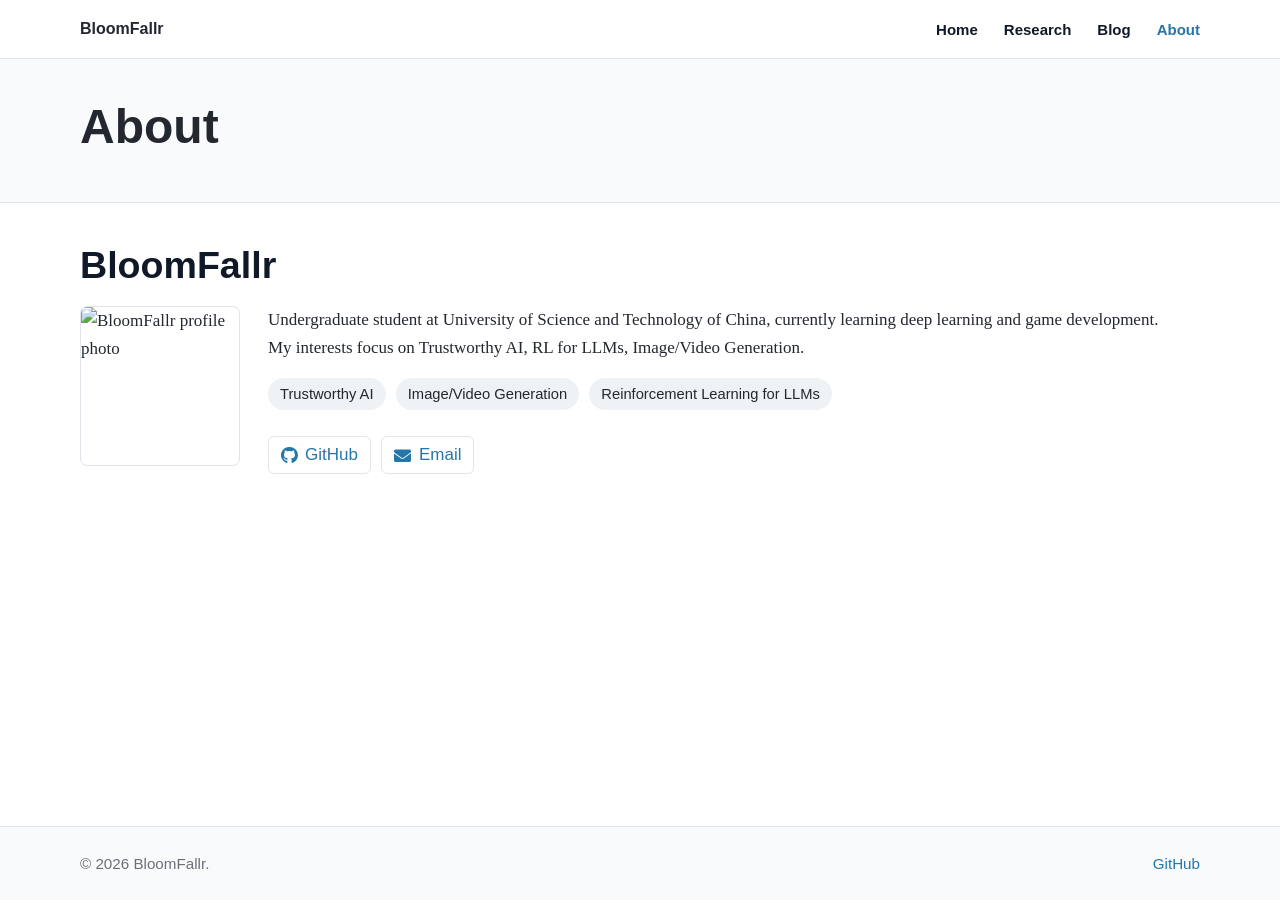
==== commit 713bf93f: "home: add a news item" ====
--- a/about.html
+++ b/about.html
@@ -14,10 +14,9 @@
             <a class="brand" href="index.html">BloomFallr</a>
             <ul>
                 <li><a href="index.html">Home</a></li>
-                <li><a href="index.html#research">Research</a></li>
+                <li><a href="research.html">Research</a></li>
                 <li><a href="blog.html">Blog</a></li>
                 <li><a href="about.html" class="active">About</a></li>
-                <li><a href="contact.html">Contact</a></li>
             </ul>
         </div>
     </nav>
@@ -38,23 +37,22 @@
                     <img src="https://github.com/BloomFallr.png" alt="BloomFallr profile photo" class="profile-image">
 
                     <div class="about-text">
-                        <p class="bio">Undergraduate student at University of Science and Technology of China, interested in games, currently learning deep learning and game development.</p>
+                        <p class="bio">Undergraduate student at University of Science and Technology of China, currently learning deep learning and game development.</p>
                         <p>
-                            My interests focus on image/video generation, RL for LLMs, AI safety. 
+                            My interests focus on Trustworthy AI, RL for LLMs, Image/Video Generation.
                         </p>
 
                         <div class="skills">
-                            <h4>Interests</h4>
                             <ul>
+                                <li>Trustworthy AI</li>
                                 <li>Image/Video Generation</li>
                                 <li>Reinforcement Learning for LLMs</li>
-                                <li>AI Safety</li>
                             </ul>
                         </div>
 
                         <div class="social-links">
                             <a href="https://github.com/BloomFallr" target="_blank" rel="noopener"><i class="fab fa-github"></i> GitHub</a>
-                            <a href="blog.html"><i class="fas fa-pen-nib"></i> Blog</a>
+                            <a href="mailto:bloom_intoyou@mail.ustc.edu.cn"><i class="fas fa-envelope"></i> Email</a>
                         </div>
                     </div>
                 </div>
@@ -67,8 +65,6 @@
             <p>&copy; 2026 BloomFallr.</p>
             <div class="footer-links">
                 <a href="https://github.com/BloomFallr" target="_blank" rel="noopener">GitHub</a>
-                <a href="index.html">Home</a>
-                <a href="contact.html">Contact</a>
             </div>
         </div>
     </footer>
--- a/css/style.css
+++ b/css/style.css
@@ -23,6 +23,9 @@
 
 body {
     min-width: 320px;
+    min-height: 100vh;
+    display: flex;
+    flex-direction: column;
     color: var(--ink);
     background: var(--paper);
     font-family: Georgia, "Times New Roman", "Noto Serif SC", "Songti SC", serif;
@@ -126,6 +129,7 @@
 }
 
 main {
+    flex: 1 0 auto;
     padding: 40px 0 54px;
 }
 
@@ -135,14 +139,14 @@
 
 .profile-section {
     display: grid;
-    grid-template-columns: 180px minmax(0, 1fr);
+    grid-template-columns: 280px minmax(0, 1fr);
     gap: 34px;
     align-items: start;
     margin-bottom: 42px;
 }
 
 .portrait-wrap {
-    width: 180px;
+    width: 280px;
     padding: 6px;
     border: 1px solid var(--line);
     border-radius: 7px;
@@ -247,6 +251,85 @@
     margin-bottom: 12px;
 }
 
+.section-heading {
+    display: flex;
+    align-items: flex-end;
+    justify-content: space-between;
+    gap: 20px;
+}
+
+.entry-list {
+    display: grid;
+    gap: 16px;
+    margin-top: 20px;
+}
+
+.entry-list-home {
+    grid-template-columns: repeat(2, minmax(0, 1fr));
+}
+
+.entry-card {
+    padding: 22px;
+    border: 1px solid var(--line);
+    border-radius: 8px;
+    background: var(--paper);
+    box-shadow: 0 8px 24px rgba(17, 24, 39, 0.05);
+}
+
+.entry-card h3 {
+    margin: 9px 0 7px;
+    font-size: 1.2rem;
+}
+
+.entry-card p {
+    color: #5c626a;
+}
+
+.entry-meta {
+    display: flex;
+    align-items: center;
+    flex-wrap: wrap;
+    gap: 7px 12px;
+    color: var(--muted);
+    font-family: "Segoe UI", Arial, sans-serif;
+    font-size: 0.86rem;
+}
+
+.entry-type,
+.temp-label {
+    display: inline-flex;
+    align-items: center;
+    min-height: 24px;
+    padding: 0 9px;
+    border-radius: 999px;
+    font-weight: 700;
+}
+
+.entry-type {
+    color: var(--link-dark);
+    background: #e7f2f8;
+}
+
+.temp-label {
+    color: #7c5607;
+    background: #fff4cf;
+}
+
+.entry-link {
+    display: inline-flex;
+    align-items: center;
+    gap: 5px;
+    margin-top: 14px;
+    font-family: "Segoe UI", Arial, sans-serif;
+    font-size: 0.94rem;
+    font-weight: 700;
+}
+
+.entry-link-muted {
+    color: var(--muted);
+    font-weight: 600;
+}
+
 .news-list,
 .writing-list {
     display: grid;
@@ -360,6 +443,7 @@
 }
 
 footer {
+    flex-shrink: 0;
     border-top: 1px solid var(--line);
     background: var(--wash);
     color: var(--muted);
@@ -410,7 +494,6 @@
 
 .post-card,
 .about-preview,
-.contact-form,
 .comment,
 .comment-form {
     border: 1px solid var(--line);
@@ -430,7 +513,6 @@
 }
 
 .post-content,
-.contact-form,
 .comment,
 .comment-form,
 .about-preview {
@@ -576,20 +658,9 @@
     text-decoration: none;
 }
 
-.contact-content {
-    display: grid;
-    grid-template-columns: minmax(220px, 0.8fr) minmax(300px, 1.2fr);
-    gap: 34px;
-}
-
-.contact-info ul,
 .skills ul {
     list-style: none;
     margin: 12px 0 22px;
-}
-
-.contact-info li {
-    margin-bottom: 12px;
 }
 
 .skills li {
@@ -602,32 +673,6 @@
     margin: 4px 6px 4px 0;
     font-family: "Segoe UI", Arial, sans-serif;
     font-size: 0.92rem;
-}
-
-.form-group {
-    margin-bottom: 16px;
-}
-
-.form-group label {
-    display: block;
-    margin-bottom: 5px;
-    color: var(--ink);
-    font-family: "Segoe UI", Arial, sans-serif;
-    font-weight: 700;
-}
-
-.form-group input,
-.form-group textarea {
-    width: 100%;
-    border: 1px solid var(--line);
-    border-radius: 6px;
-    padding: 10px 12px;
-    font: inherit;
-    background: #ffffff;
-}
-
-.form-group textarea {
-    resize: vertical;
 }
 
 .post-header {
@@ -730,13 +775,20 @@
     }
 
     .profile-section,
-    .focus-item,
-    .contact-content {
+    .focus-item {
+        grid-template-columns: 1fr;
+    }
+
+    .entry-list-home {
         grid-template-columns: 1fr;
     }
 
     .profile-copy {
         padding-top: 0;
+    }
+
+    .portrait-wrap {
+        width: 180px;
     }
 
     .focus-thumb {
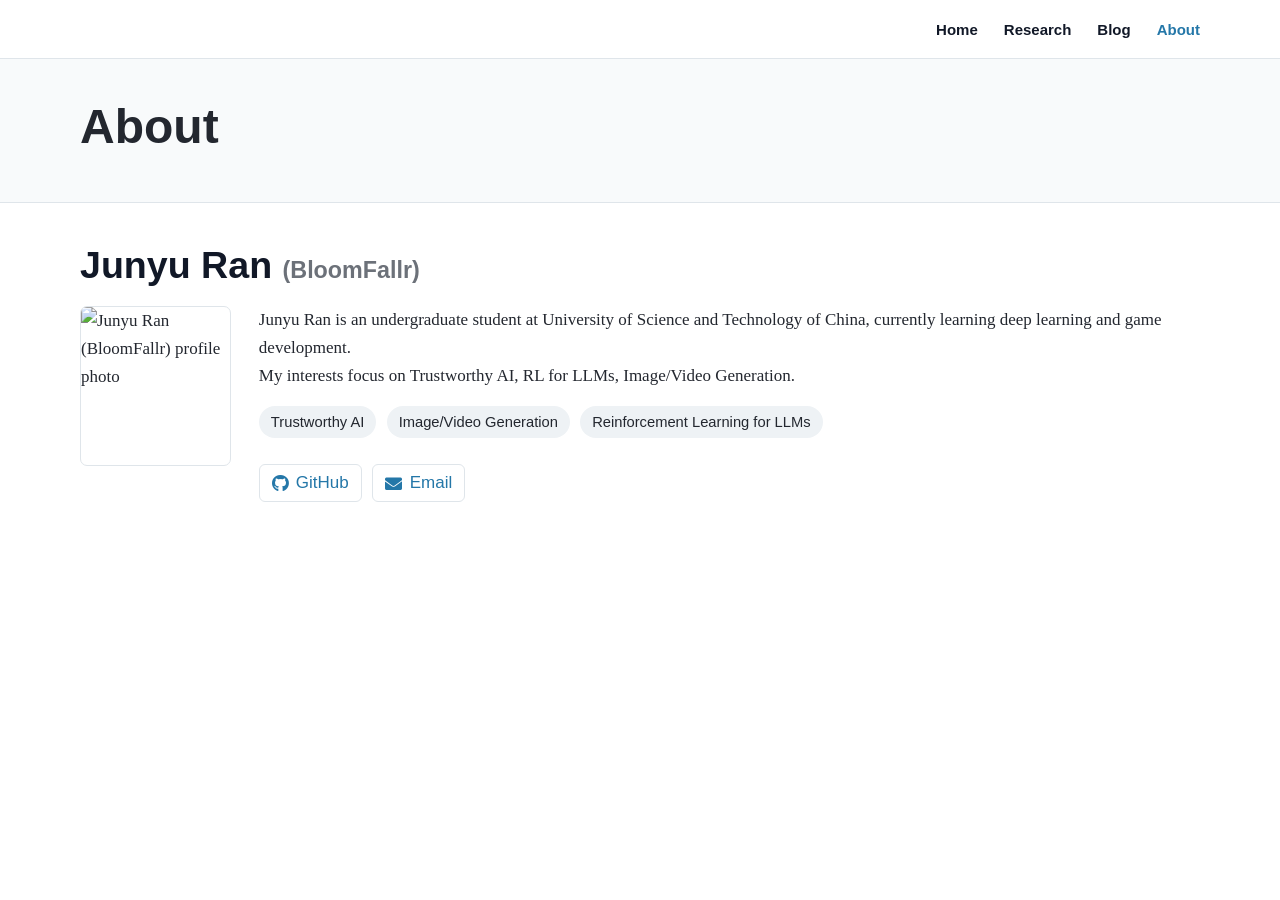
==== commit cacd737d: "repo: idk how to describe this commit" ====
--- a/about.html
+++ b/about.html
@@ -3,15 +3,14 @@
 <head>
     <meta charset="UTF-8">
     <meta name="viewport" content="width=device-width, initial-scale=1.0">
-    <title>About | BloomFallr</title>
-    <meta name="description" content="BloomFallr's about page">
+    <title>About Junyu Ran (BloomFallr)</title>
+    <meta name="description" content="I'm an undergraduate student at USTC interested in trustworthy AI, reinforcement learning...">
     <link rel="stylesheet" href="css/style.css">
     <link rel="stylesheet" href="https://cdnjs.cloudflare.com/ajax/libs/font-awesome/5.15.3/css/all.min.css">
 </head>
 <body>
     <nav class="site-nav" aria-label="Main navigation">
         <div class="container nav-inner">
-            <a class="brand" href="index.html">BloomFallr</a>
             <ul>
                 <li><a href="index.html">Home</a></li>
                 <li><a href="research.html">Research</a></li>
@@ -31,13 +30,13 @@
     <main>
         <div class="container">
             <section class="about-page">
-                <h2>BloomFallr</h2>
+                <h2>Junyu Ran <span class="name-alias">(BloomFallr)</span></h2>
 
                 <div class="about-content">
-                    <img src="https://github.com/BloomFallr.png" alt="BloomFallr profile photo" class="profile-image">
+                    <img src="https://github.com/BloomFallr.png" alt="Junyu Ran (BloomFallr) profile photo" class="profile-image">
 
                     <div class="about-text">
-                        <p class="bio">Undergraduate student at University of Science and Technology of China, currently learning deep learning and game development.</p>
+                        <p class="bio">Junyu Ran is an undergraduate student at University of Science and Technology of China, currently learning deep learning and game development.</p>
                         <p>
                             My interests focus on Trustworthy AI, RL for LLMs, Image/Video Generation.
                         </p>
@@ -60,15 +59,6 @@
         </div>
     </main>
 
-    <footer>
-        <div class="container footer-content">
-            <p>&copy; 2026 BloomFallr.</p>
-            <div class="footer-links">
-                <a href="https://github.com/BloomFallr" target="_blank" rel="noopener">GitHub</a>
-            </div>
-        </div>
-    </footer>
-
     <script src="js/script.js"></script>
 </body>
 </html>
--- a/css/style.css
+++ b/css/style.css
@@ -69,16 +69,8 @@
     min-height: 58px;
     display: flex;
     align-items: center;
-    justify-content: space-between;
+    justify-content: flex-end;
     gap: 24px;
-}
-
-.brand {
-    color: var(--ink);
-    font-family: "Segoe UI", Arial, sans-serif;
-    font-size: 16px;
-    font-weight: 700;
-    letter-spacing: 0;
 }
 
 nav ul {
@@ -246,6 +238,12 @@
     margin-bottom: 12px;
 }
 
+.name-alias {
+    color: var(--muted);
+    font-size: 0.62em;
+    font-weight: 600;
+}
+
 .section-note {
     color: var(--muted);
     margin-bottom: 12px;
@@ -440,29 +438,6 @@
     color: var(--muted);
     font-family: "Segoe UI", Arial, sans-serif;
     font-size: 0.95rem;
-}
-
-footer {
-    flex-shrink: 0;
-    border-top: 1px solid var(--line);
-    background: var(--wash);
-    color: var(--muted);
-    padding: 24px 0;
-}
-
-.footer-content {
-    display: flex;
-    align-items: center;
-    justify-content: space-between;
-    gap: 18px;
-    font-family: "Segoe UI", Arial, sans-serif;
-    font-size: 0.95rem;
-}
-
-.footer-links {
-    display: flex;
-    flex-wrap: wrap;
-    gap: 16px;
 }
 
 .social-links {
@@ -762,7 +737,7 @@
 @media (max-width: 820px) {
     .nav-inner,
     nav .container {
-        align-items: flex-start;
+        align-items: flex-end;
         flex-direction: column;
         padding-top: 10px;
         padding-bottom: 10px;
@@ -770,7 +745,7 @@
     }
 
     nav ul {
-        justify-content: flex-start;
+        justify-content: flex-end;
         gap: 2px 18px;
     }
 
@@ -847,8 +822,4 @@
         font-size: 1rem;
     }
 
-    .footer-content {
-        align-items: flex-start;
-        flex-direction: column;
-    }
-}
+}
